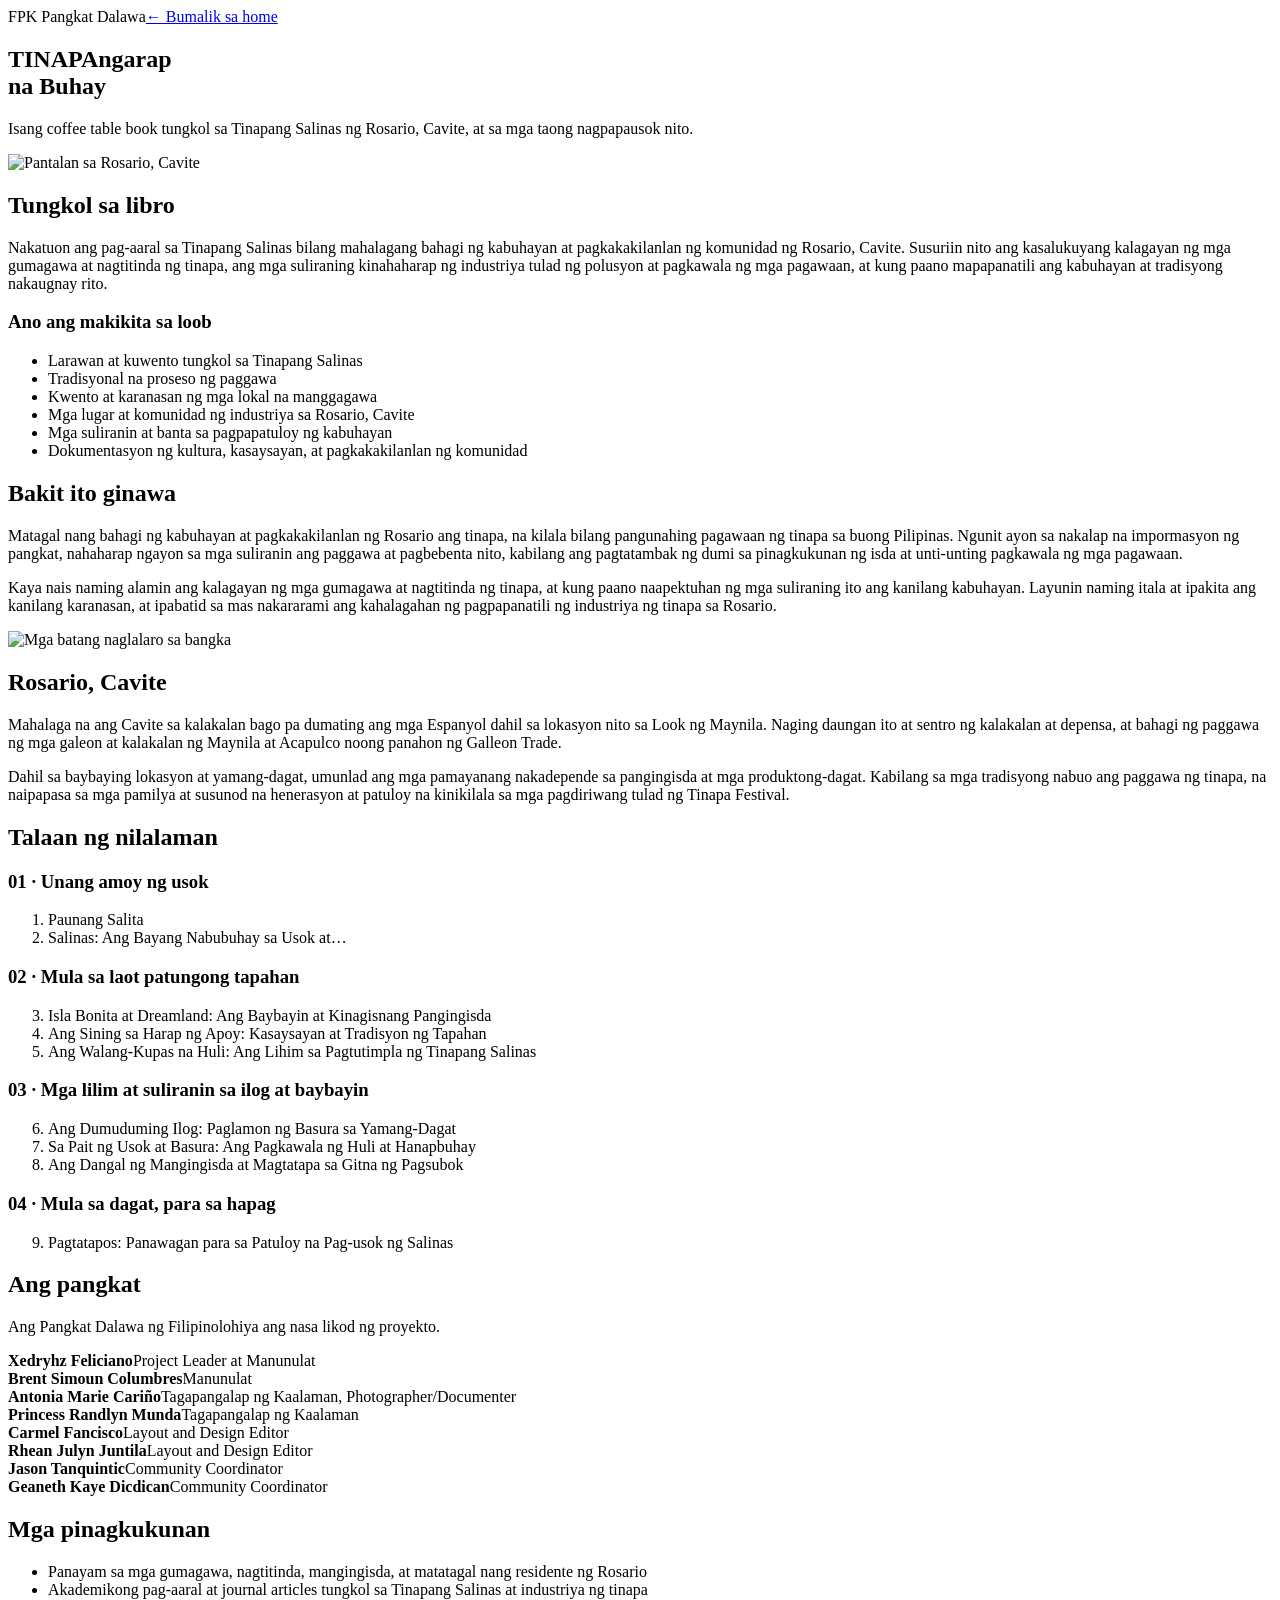
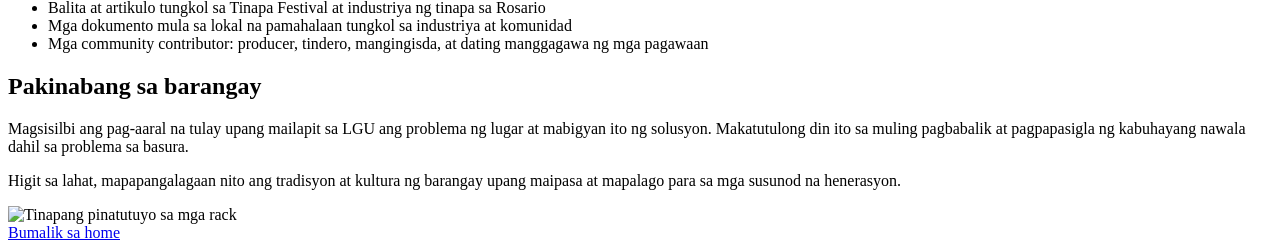
==== about.html @ 9667ff53 "Changes to be committed: 	new file:   about.css 	new file:   about.html  Changes not staged for comm" ====
<!DOCTYPE html>
<html lang="fil">
<head>
  <meta charset="UTF-8">
  <meta name="viewport" content="width=device-width, initial-scale=1.0">
  <title>Tungkol sa libro at sa pangkat | TINAPAngarap na Buhay</title>
  <link rel="preconnect" href="https://fonts.googleapis.com">
  <link href="https://fonts.googleapis.com/css2?family=Lora:wght@400;600&family=Poppins:wght@500;600;800&display=swap" rel="stylesheet">
  <link rel="stylesheet" href="about.css">
</head>
<body>
  <div class="bar"><span>FPK Pangkat Dalawa</span><a href="index.html">← Bumalik sa home</a></div>

  <section class="hero">
    <h1>TINAPAngarap<br>na Buhay</h1>
    <p class="lead">Isang coffee table book tungkol sa Tinapang Salinas ng Rosario, Cavite, at sa mga taong nagpapausok nito.</p>
    <img src="img/pier.jpg" alt="Pantalan sa Rosario, Cavite">
  </section>

  <section>
    <h2>Tungkol sa libro</h2>
    <p>Nakatuon ang pag-aaral sa Tinapang Salinas bilang mahalagang bahagi ng kabuhayan at pagkakakilanlan ng komunidad ng Rosario, Cavite. Susuriin nito ang kasalukuyang kalagayan ng mga gumagawa at nagtitinda ng tinapa, ang mga suliraning kinahaharap ng industriya tulad ng polusyon at pagkawala ng mga pagawaan, at kung paano mapapanatili ang kabuhayan at tradisyong nakaugnay rito.</p>
    <h3>Ano ang makikita sa loob</h3>
    <ul class="plain">
      <li>Larawan at kuwento tungkol sa Tinapang Salinas</li>
      <li>Tradisyonal na proseso ng paggawa</li>
      <li>Kwento at karanasan ng mga lokal na manggagawa</li>
      <li>Mga lugar at komunidad ng industriya sa Rosario, Cavite</li>
      <li>Mga suliranin at banta sa pagpapatuloy ng kabuhayan</li>
      <li>Dokumentasyon ng kultura, kasaysayan, at pagkakakilanlan ng komunidad</li>
    </ul>
  </section>

  <section class="split">
    <div>
      <h2>Bakit ito ginawa</h2>
      <p>Matagal nang bahagi ng kabuhayan at pagkakakilanlan ng Rosario ang tinapa, na kilala bilang pangunahing pagawaan ng tinapa sa buong Pilipinas. Ngunit ayon sa nakalap na impormasyon ng pangkat, nahaharap ngayon sa mga suliranin ang paggawa at pagbebenta nito, kabilang ang pagtatambak ng dumi sa pinagkukunan ng isda at unti-unting pagkawala ng mga pagawaan.</p>
      <p>Kaya nais naming alamin ang kalagayan ng mga gumagawa at nagtitinda ng tinapa, at kung paano naapektuhan ng mga suliraning ito ang kanilang kabuhayan. Layunin naming itala at ipakita ang kanilang karanasan, at ipabatid sa mas nakararami ang kahalagahan ng pagpapanatili ng industriya ng tinapa sa Rosario.</p>
    </div>
    <img src="img/kids.jpg" alt="Mga batang naglalaro sa bangka">
  </section>

  <section>
    <h2>Rosario, Cavite</h2>
    <p>Mahalaga na ang Cavite sa kalakalan bago pa dumating ang mga Espanyol dahil sa lokasyon nito sa Look ng Maynila. Naging daungan ito at sentro ng kalakalan at depensa, at bahagi ng paggawa ng mga galeon at kalakalan ng Maynila at Acapulco noong panahon ng Galleon Trade.</p>
    <p>Dahil sa baybaying lokasyon at yamang-dagat, umunlad ang mga pamayanang nakadepende sa pangingisda at mga produktong-dagat. Kabilang sa mga tradisyong nabuo ang paggawa ng tinapa, na naipapasa sa mga pamilya at susunod na henerasyon at patuloy na kinikilala sa mga pagdiriwang tulad ng Tinapa Festival.</p>
  </section>

  <section>
    <h2>Talaan ng nilalaman</h2>
    <h3>01 · Unang amoy ng usok</h3>
    <ol start="1"><li>Paunang Salita</li><li>Salinas: Ang Bayang Nabubuhay sa Usok at…</li></ol>
    <h3>02 · Mula sa laot patungong tapahan</h3>
    <ol start="3"><li>Isla Bonita at Dreamland: Ang Baybayin at Kinagisnang Pangingisda</li><li>Ang Sining sa Harap ng Apoy: Kasaysayan at Tradisyon ng Tapahan</li><li>Ang Walang-Kupas na Huli: Ang Lihim sa Pagtutimpla ng Tinapang Salinas</li></ol>
    <h3>03 · Mga lilim at suliranin sa ilog at baybayin</h3>
    <ol start="6"><li>Ang Dumuduming Ilog: Paglamon ng Basura sa Yamang-Dagat</li><li>Sa Pait ng Usok at Basura: Ang Pagkawala ng Huli at Hanapbuhay</li><li>Ang Dangal ng Mangingisda at Magtatapa sa Gitna ng Pagsubok</li></ol>
    <h3>04 · Mula sa dagat, para sa hapag</h3>
    <ol start="9"><li>Pagtatapos: Panawagan para sa Patuloy na Pag-usok ng Salinas</li></ol>
  </section>

  <section>
    <h2>Ang pangkat</h2>
    <p>Ang Pangkat Dalawa ng Filipinolohiya ang nasa likod ng proyekto.</p>
    <div class="people">
      <div class="person"><b>Xedryhz Feliciano</b><span>Project Leader at Manunulat</span></div>
      <div class="person"><b>Brent Simoun Columbres</b><span>Manunulat</span></div>
      <div class="person"><b>Antonia Marie Cariño</b><span>Tagapangalap ng Kaalaman, Photographer/Documenter</span></div>
      <div class="person"><b>Princess Randlyn Munda</b><span>Tagapangalap ng Kaalaman</span></div>
      <div class="person"><b>Carmel Fancisco</b><span>Layout and Design Editor</span></div>
      <div class="person"><b>Rhean Julyn Juntila</b><span>Layout and Design Editor</span></div>
      <div class="person"><b>Jason Tanquintic</b><span>Community Coordinator</span></div>
      <div class="person"><b>Geaneth Kaye Dicdican</b><span>Community Coordinator</span></div>
    </div>
  </section>

  <section>
    <h2>Mga pinagkukunan</h2>
    <ul class="plain">
      <li>Panayam sa mga gumagawa, nagtitinda, mangingisda, at matatagal nang residente ng Rosario</li>
      <li>Akademikong pag-aaral at journal articles tungkol sa Tinapang Salinas at industriya ng tinapa</li>
      <li>Balita at artikulo tungkol sa Tinapa Festival at industriya ng tinapa sa Rosario</li>
      <li>Mga dokumento mula sa lokal na pamahalaan tungkol sa industriya at komunidad</li>
      <li>Mga community contributor: producer, tindero, mangingisda, at dating manggagawa ng mga pagawaan</li>
    </ul>
  </section>

  <section class="split">
    <div>
      <h2>Pakinabang sa barangay</h2>
      <p>Magsisilbi ang pag-aaral na tulay upang mailapit sa LGU ang problema ng lugar at mabigyan ito ng solusyon. Makatutulong din ito sa muling pagbabalik at pagpapasigla ng kabuhayang nawala dahil sa problema sa basura.</p>
      <p>Higit sa lahat, mapapangalagaan nito ang tradisyon at kultura ng barangay upang maipasa at mapalago para sa mga susunod na henerasyon.</p>
    </div>
    <img src="img/racks.jpg" alt="Tinapang pinatutuyo sa mga rack">
  </section>

  <section class="end">
    <a class="cta" href="index.html">Bumalik sa home</a>
  </section>
</body>
</html>
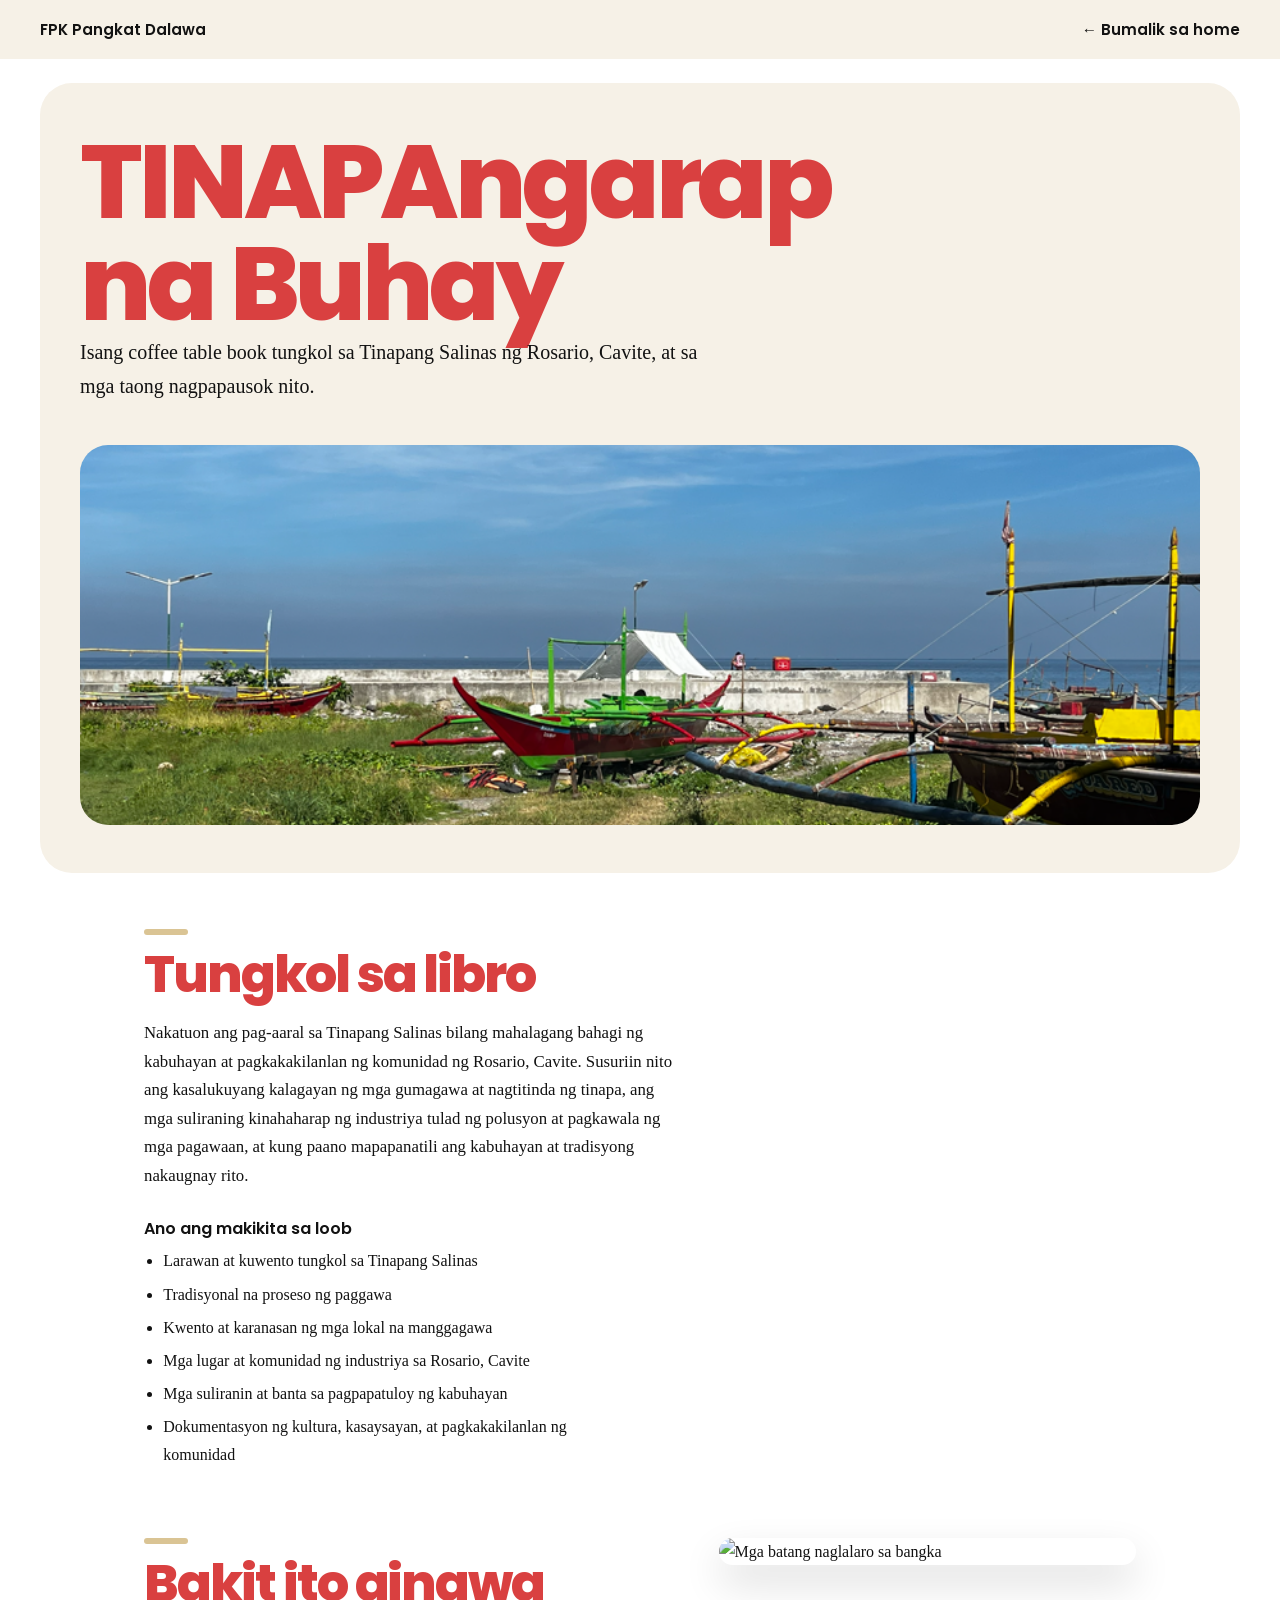
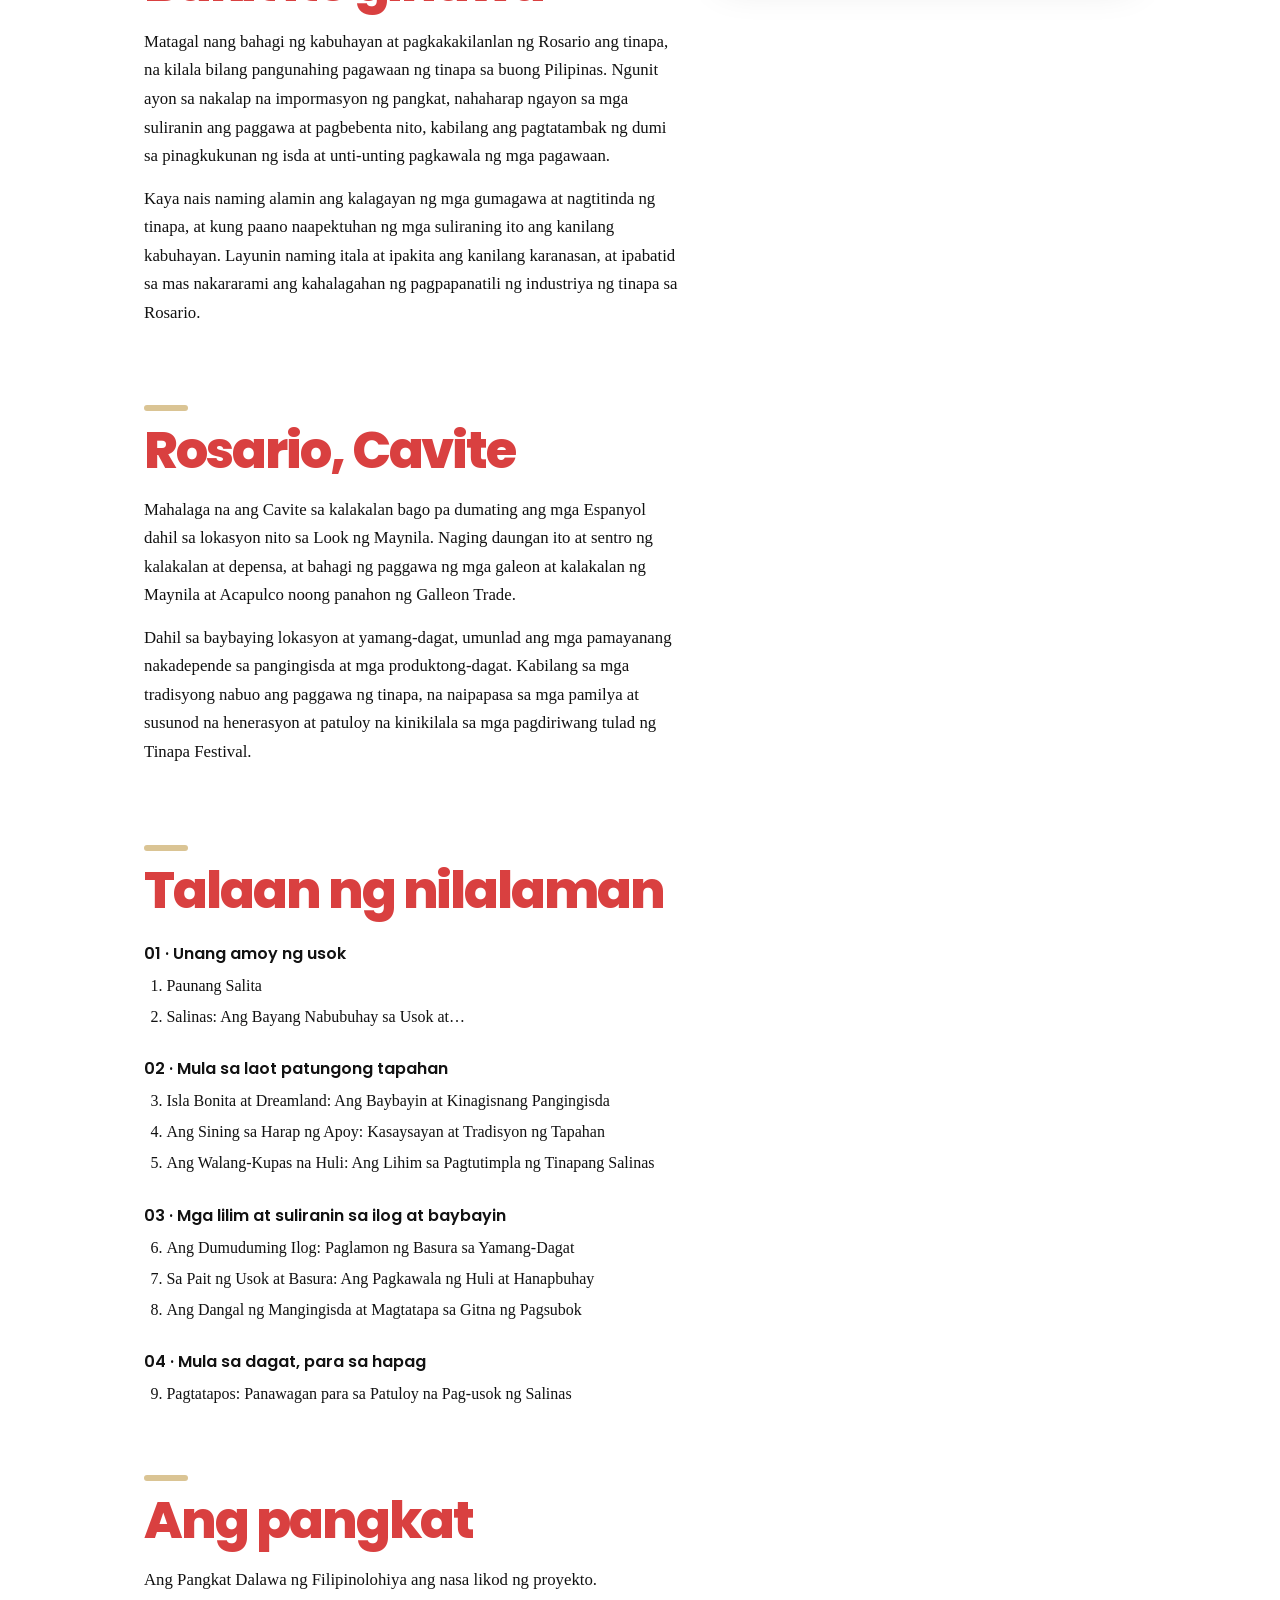
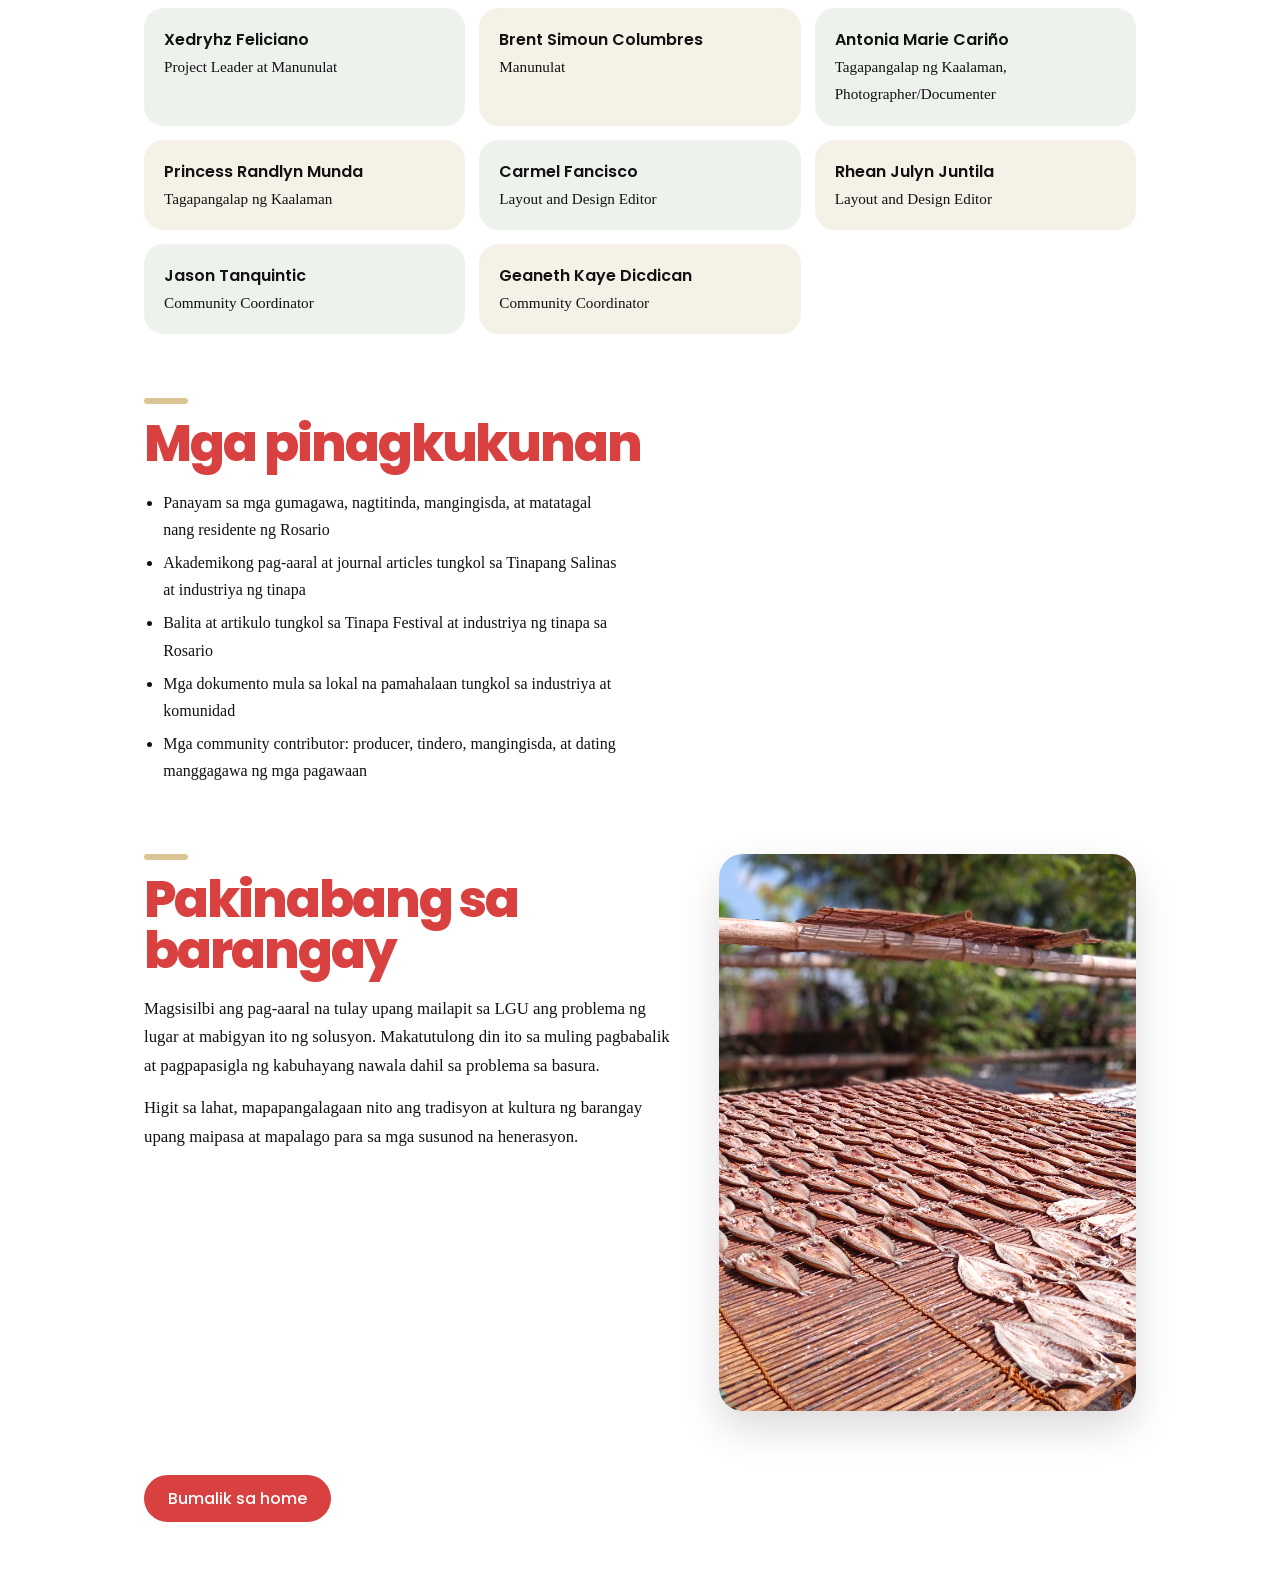
==== commit b5e3355f: "Changes to be committed: 	modified:   about.html 	modified:   index.html" ====
--- a/about.html
+++ b/about.html
@@ -14,7 +14,7 @@
   <section class="hero">
     <h1>TINAPAngarap<br>na Buhay</h1>
     <p class="lead">Isang coffee table book tungkol sa Tinapang Salinas ng Rosario, Cavite, at sa mga taong nagpapausok nito.</p>
-    <img src="img/pier.jpg" alt="Pantalan sa Rosario, Cavite">
+    <img src="images/bangka.png" alt="Pantalan sa Rosario, Cavite">
   </section>
 
   <section>
@@ -90,7 +90,7 @@
       <p>Magsisilbi ang pag-aaral na tulay upang mailapit sa LGU ang problema ng lugar at mabigyan ito ng solusyon. Makatutulong din ito sa muling pagbabalik at pagpapasigla ng kabuhayang nawala dahil sa problema sa basura.</p>
       <p>Higit sa lahat, mapapangalagaan nito ang tradisyon at kultura ng barangay upang maipasa at mapalago para sa mga susunod na henerasyon.</p>
     </div>
-    <img src="img/racks.jpg" alt="Tinapang pinatutuyo sa mga rack">
+    <img src="images/isda1.jpg" alt="Tinapang pinatutuyo sa mga rack">
   </section>
 
   <section class="end">
--- a/about.css
+++ b/about.css
@@ -0,0 +1,45 @@
+:root { --red: #d94040; --ink: #121212; --sand: #dac494; }
+* { box-sizing: border-box; margin: 0; }
+body { background: #fff; color: var(--ink); font-family: "Lora", serif; line-height: 1.7; }
+a { color: inherit; }
+.bar {
+  display: flex; justify-content: space-between; gap: 16px; flex-wrap: wrap;
+  padding: 18px 40px; background: #f6f1e7;
+  font: 600 0.95rem "Poppins", sans-serif;
+}
+.bar a { text-decoration: none; }
+.bar a:hover { color: var(--red); }
+h1, h2 {
+  font-family: "Poppins", sans-serif; font-weight: 800; color: var(--red);
+  letter-spacing: -0.04em; line-height: 0.98;
+}
+h1 { font-size: clamp(2.6rem, 9vw, 6.5rem); }
+h2 { font-size: clamp(1.9rem, 4.5vw, 3.2rem); margin-bottom: 20px; }
+h3 { font: 600 1rem "Poppins", sans-serif; margin: 26px 0 6px; }
+section { max-width: 1040px; margin: 0 auto; padding: 56px 24px 8px; }
+p { max-width: 64ch; margin-bottom: 14px; font-size: 1.05rem; }
+.lead { font-size: 1.25rem; }
+.hero { padding-top: 48px; }
+.hero img { width: 100%; max-height: 420px; object-fit: cover; margin-top: 28px; border-radius: 28px; }
+.split { display: grid; grid-template-columns: 1.3fr 1fr; gap: 32px; align-items: start; }
+.split img { width: 100%; border-radius: 24px; box-shadow: 0 18px 40px rgba(0,0,0,.14); }
+ul.plain { padding-left: 1.2em; max-width: 60ch; }
+ul.plain li { margin-bottom: 6px; }
+.people { display: grid; grid-template-columns: repeat(auto-fill, minmax(240px, 1fr)); gap: 14px; margin-top: 8px; }
+.person { background: #edf2ed; border-radius: 20px; padding: 18px 20px; }
+.person:nth-child(even) { background: #f6f1e7; }
+.person b { display: block; font-family: "Poppins", sans-serif; font-weight: 600; }
+.person span { font-size: 0.95rem; }
+ol { padding-left: 1.4em; max-width: 64ch; }
+ol li { margin-bottom: 4px; }
+.end { text-align: left; padding-bottom: 72px; }
+.cta {
+  display: inline-block; background: var(--red); color: #fff; padding: 11px 24px;
+  font: 500 1rem "Poppins", sans-serif; text-decoration: none; border-radius: 999px;
+}
+.cta:hover { background: var(--ink); border-color: var(--ink); }
+@media (max-width: 760px) { .split { grid-template-columns: 1fr; } .bar { padding: 14px 16px; } }
+
+h2::before { content: ""; display: block; width: 44px; height: 6px; border-radius: 3px; background: var(--sand); margin-bottom: 14px; }
+.hero { background: #f6f1e7; max-width: none; margin: 24px 40px 0; border-radius: 32px; padding: 48px 40px 40px; }
+.hero img { max-height: 380px; }
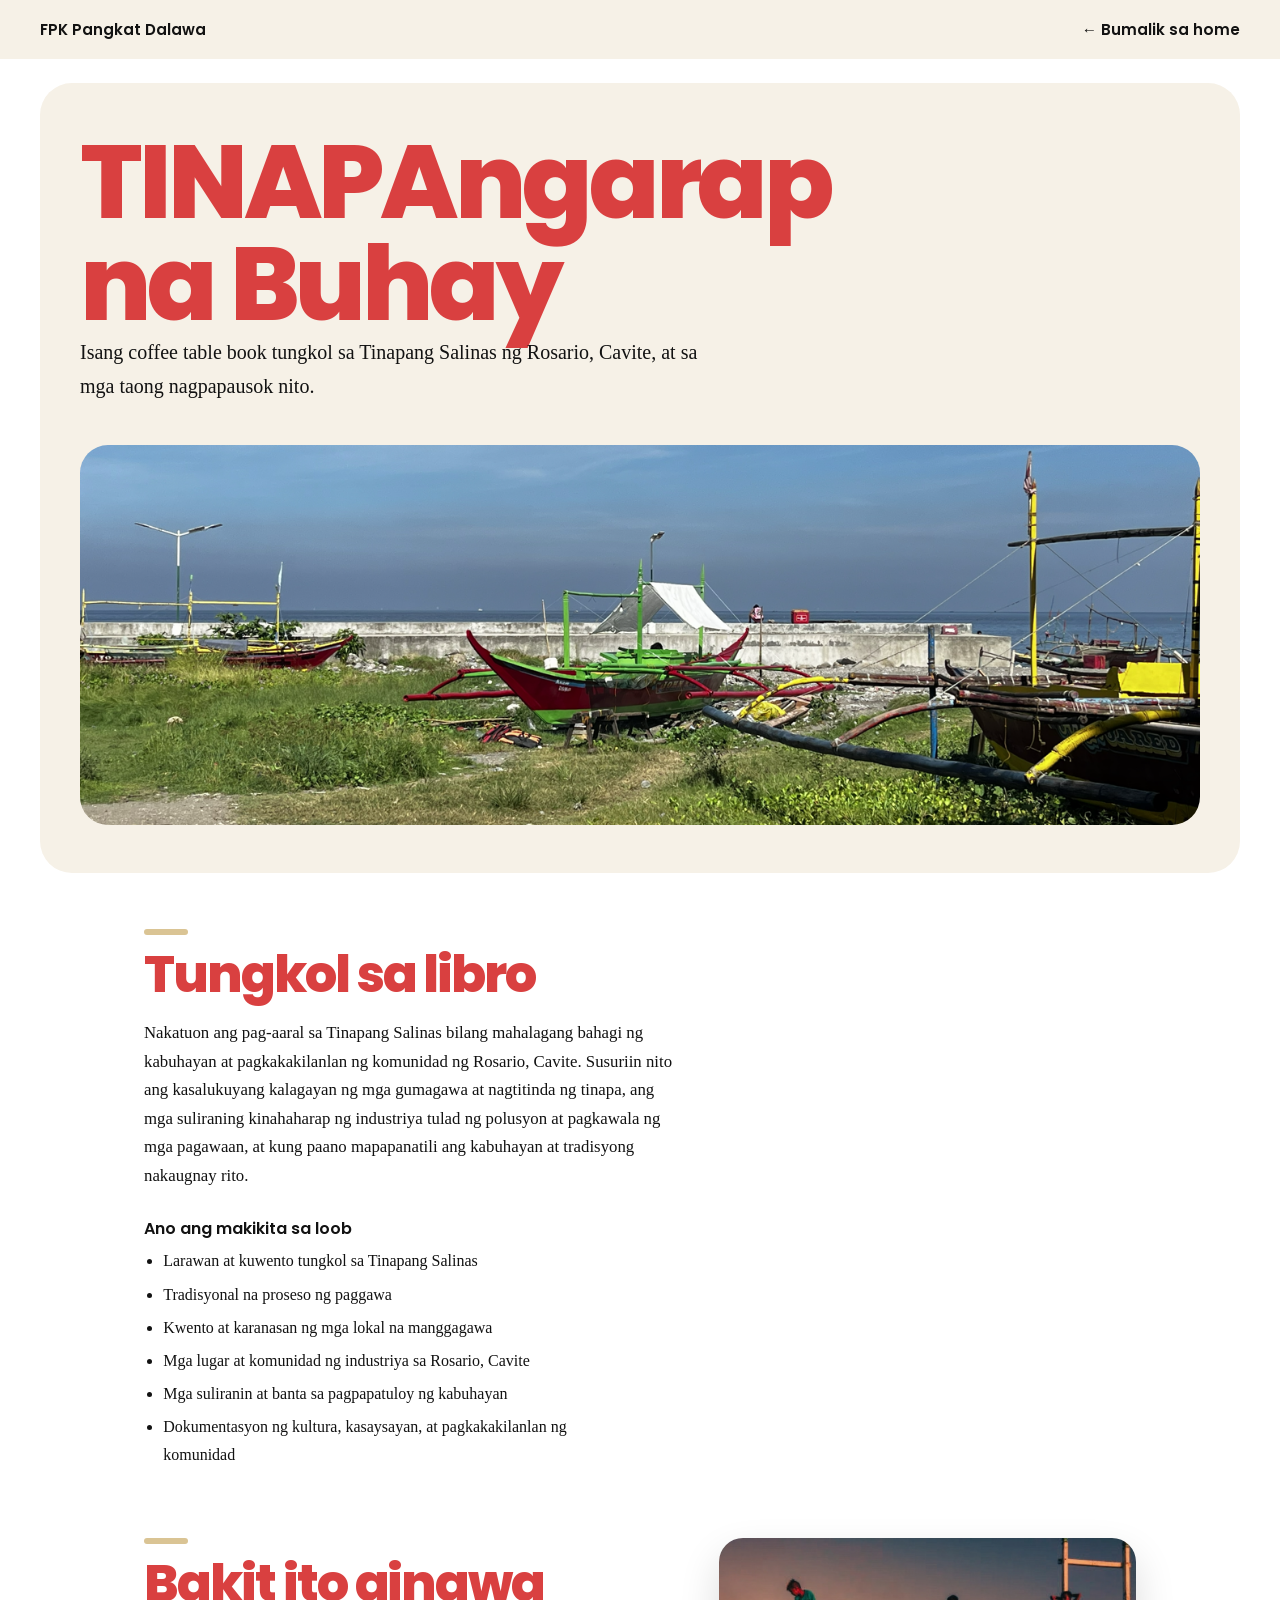
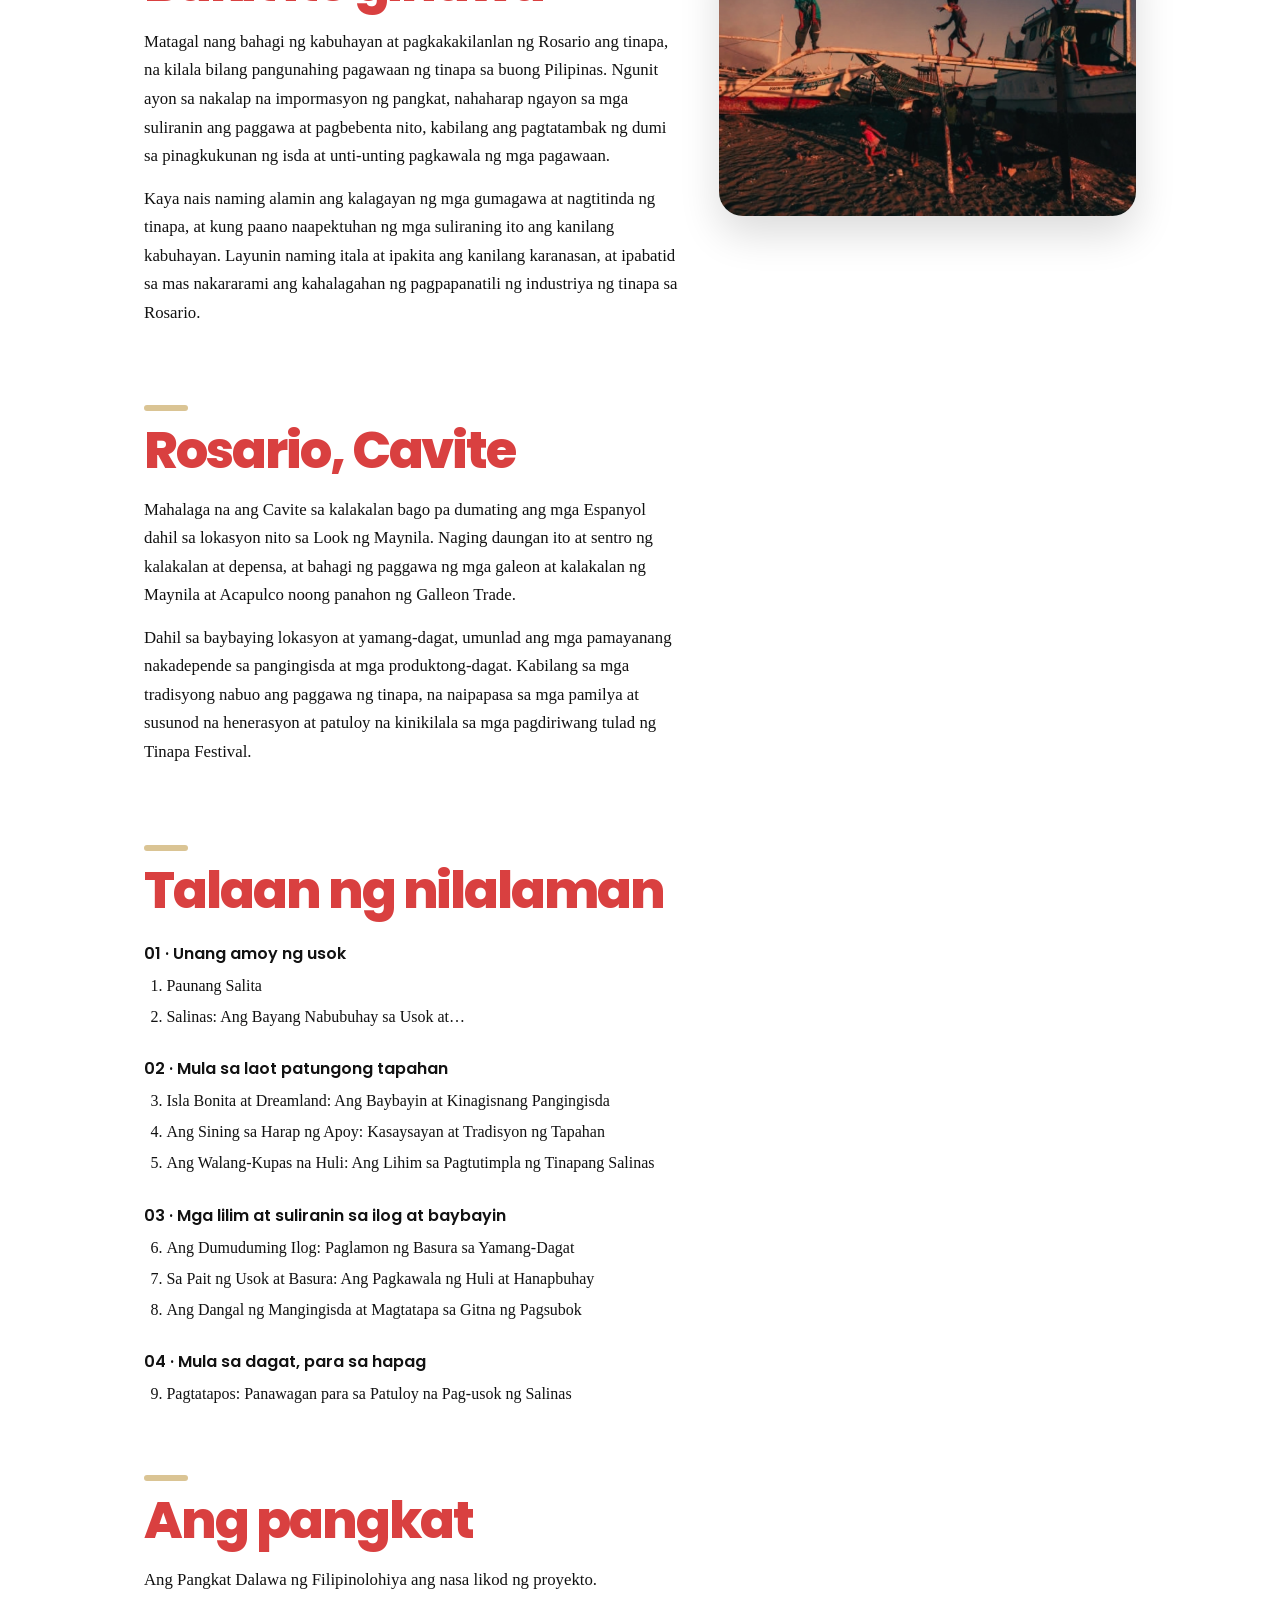
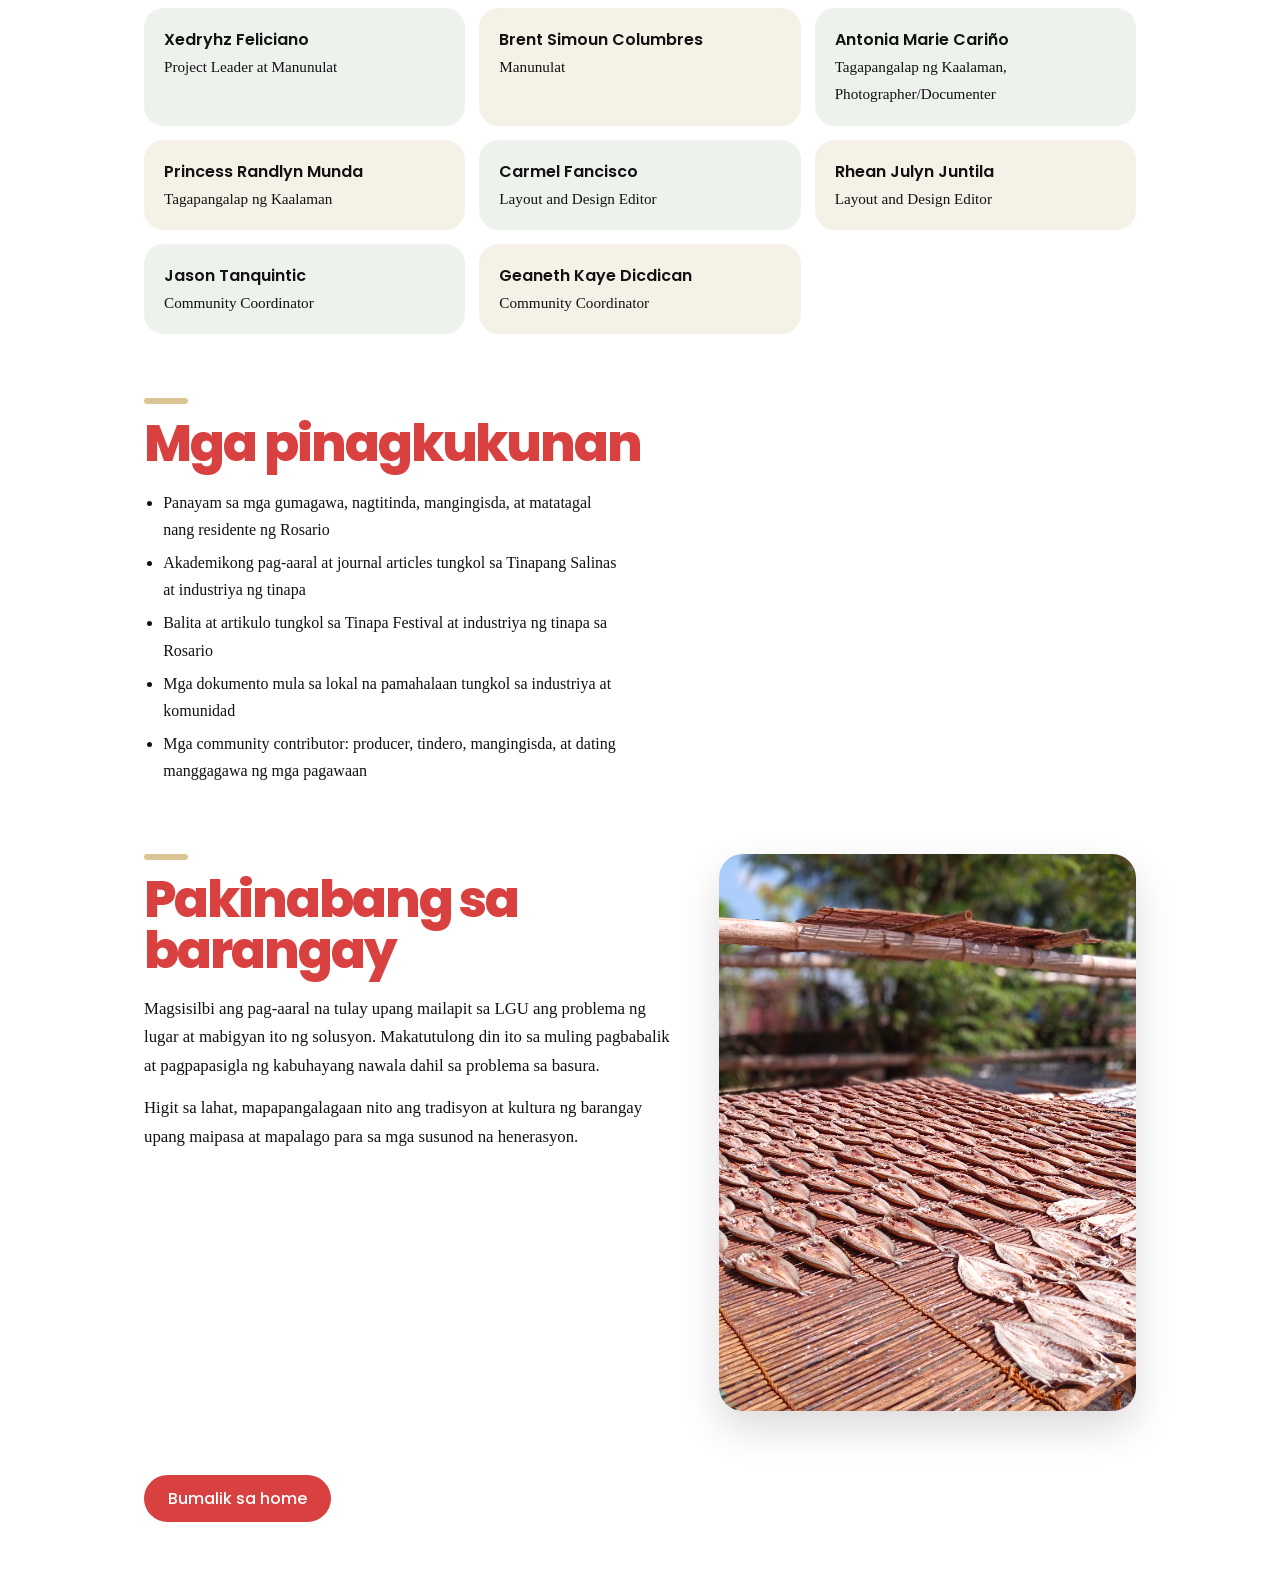
==== commit 8c82faa4: "Changes to be committed: 	modified:   about.html 	modified:   images/bangka.png" ====
--- a/about.html
+++ b/about.html
@@ -37,7 +37,7 @@
       <p>Matagal nang bahagi ng kabuhayan at pagkakakilanlan ng Rosario ang tinapa, na kilala bilang pangunahing pagawaan ng tinapa sa buong Pilipinas. Ngunit ayon sa nakalap na impormasyon ng pangkat, nahaharap ngayon sa mga suliranin ang paggawa at pagbebenta nito, kabilang ang pagtatambak ng dumi sa pinagkukunan ng isda at unti-unting pagkawala ng mga pagawaan.</p>
       <p>Kaya nais naming alamin ang kalagayan ng mga gumagawa at nagtitinda ng tinapa, at kung paano naapektuhan ng mga suliraning ito ang kanilang kabuhayan. Layunin naming itala at ipakita ang kanilang karanasan, at ipabatid sa mas nakararami ang kahalagahan ng pagpapanatili ng industriya ng tinapa sa Rosario.</p>
     </div>
-    <img src="img/kids.jpg" alt="Mga batang naglalaro sa bangka">
+    <img src="images/bata.png" alt="Mga batang naglalaro sa bangka">
   </section>
 
   <section>
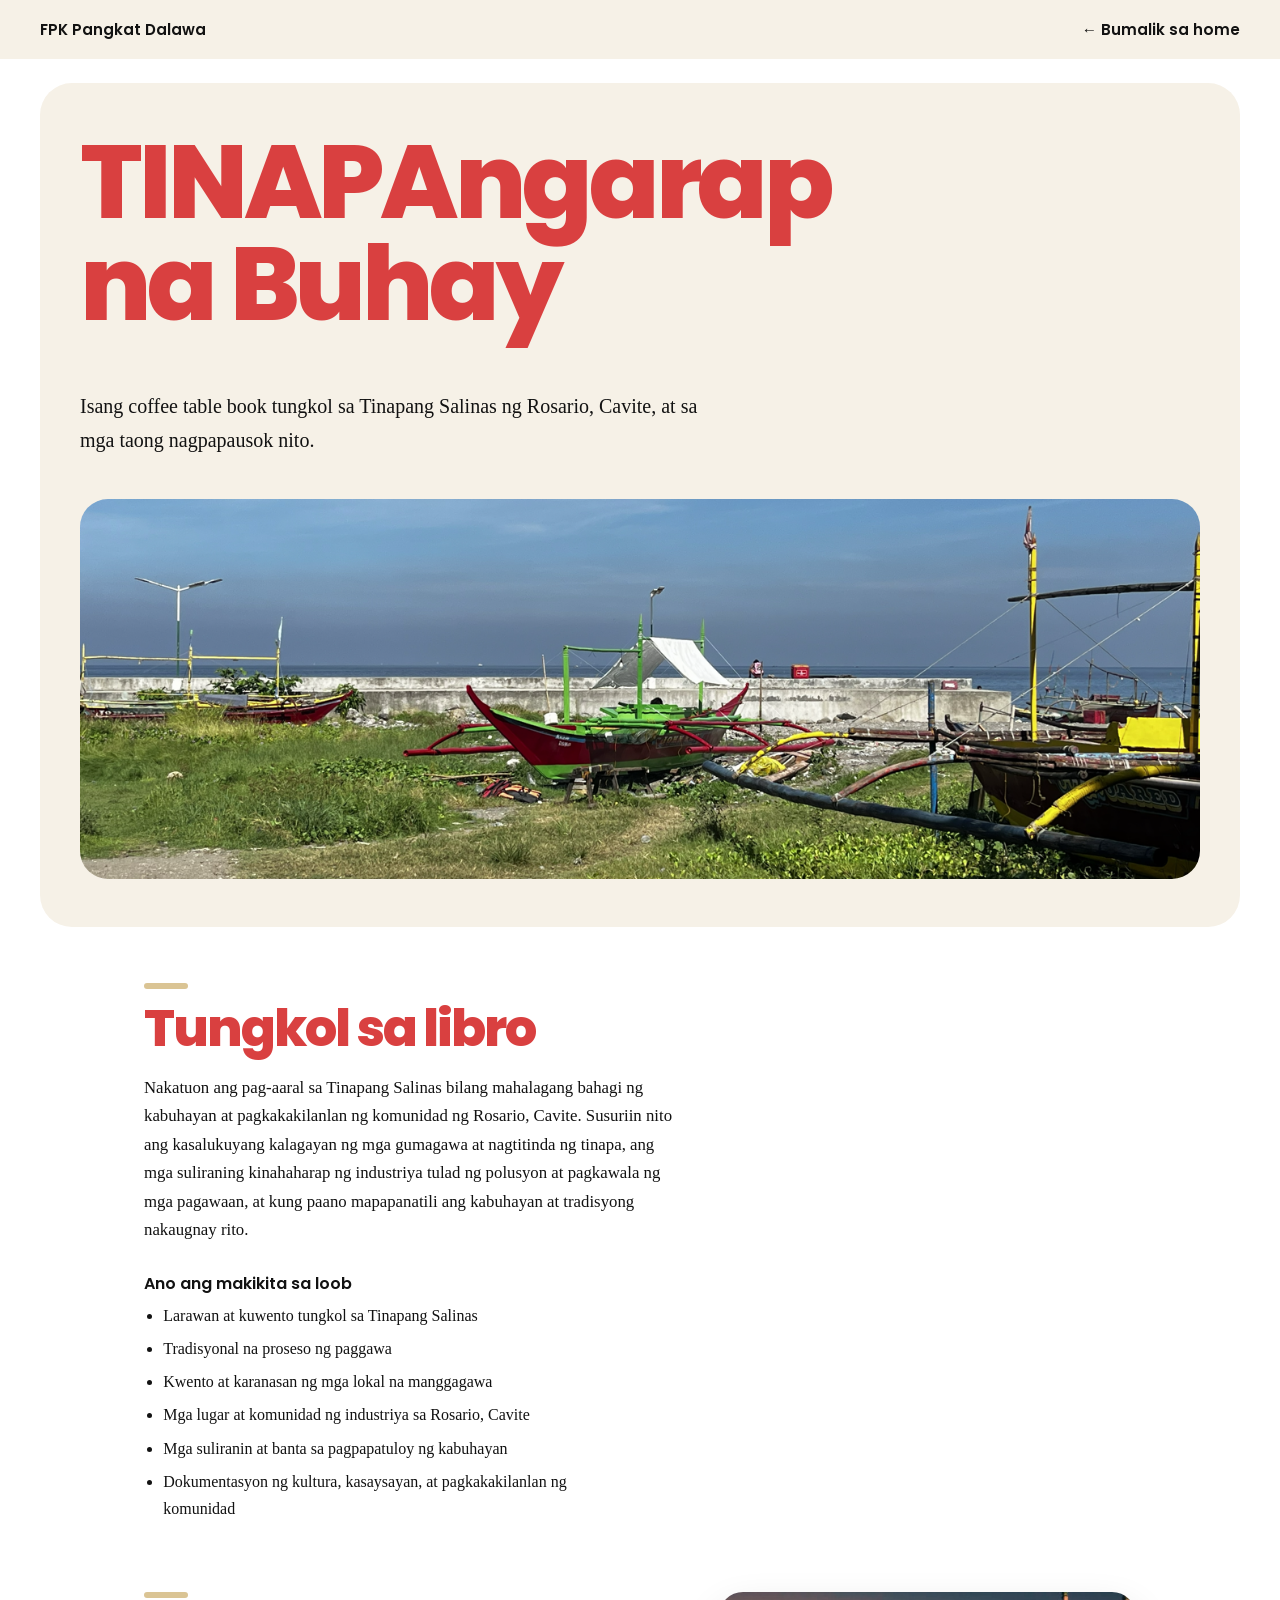
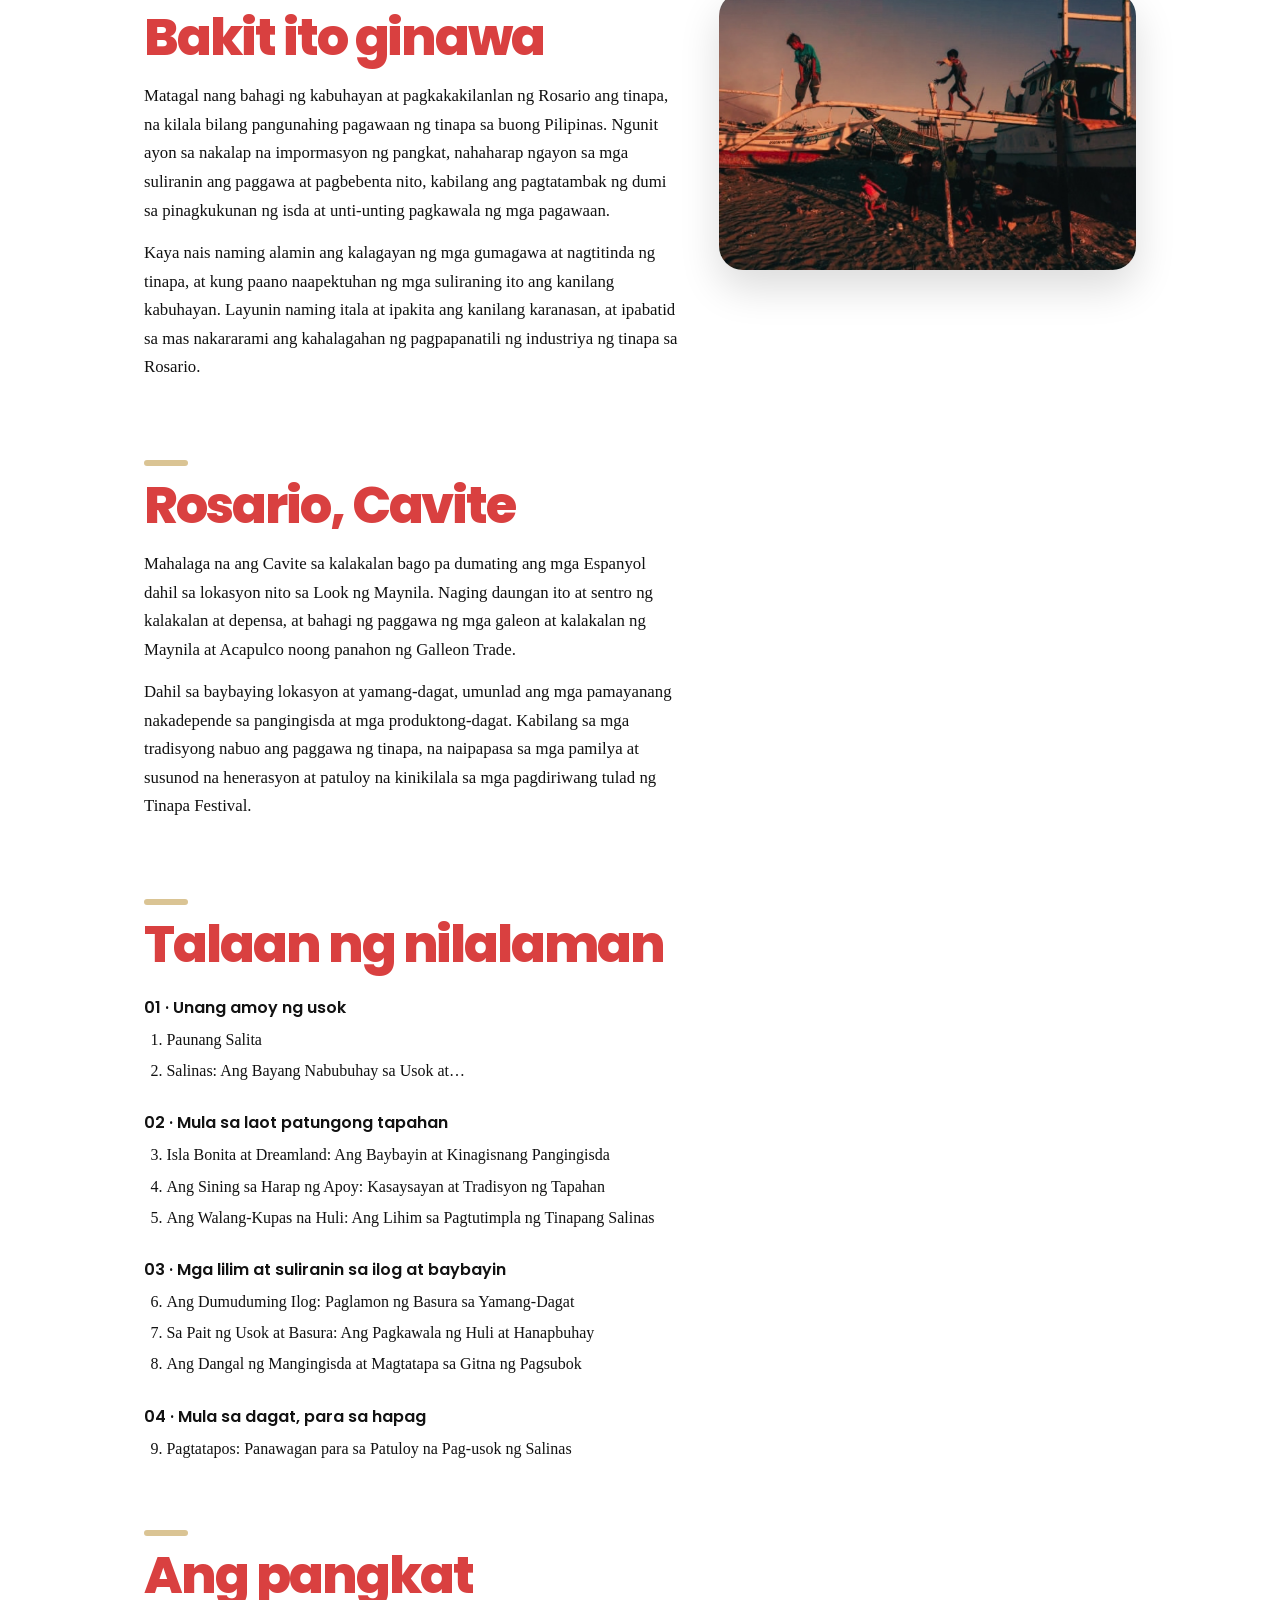
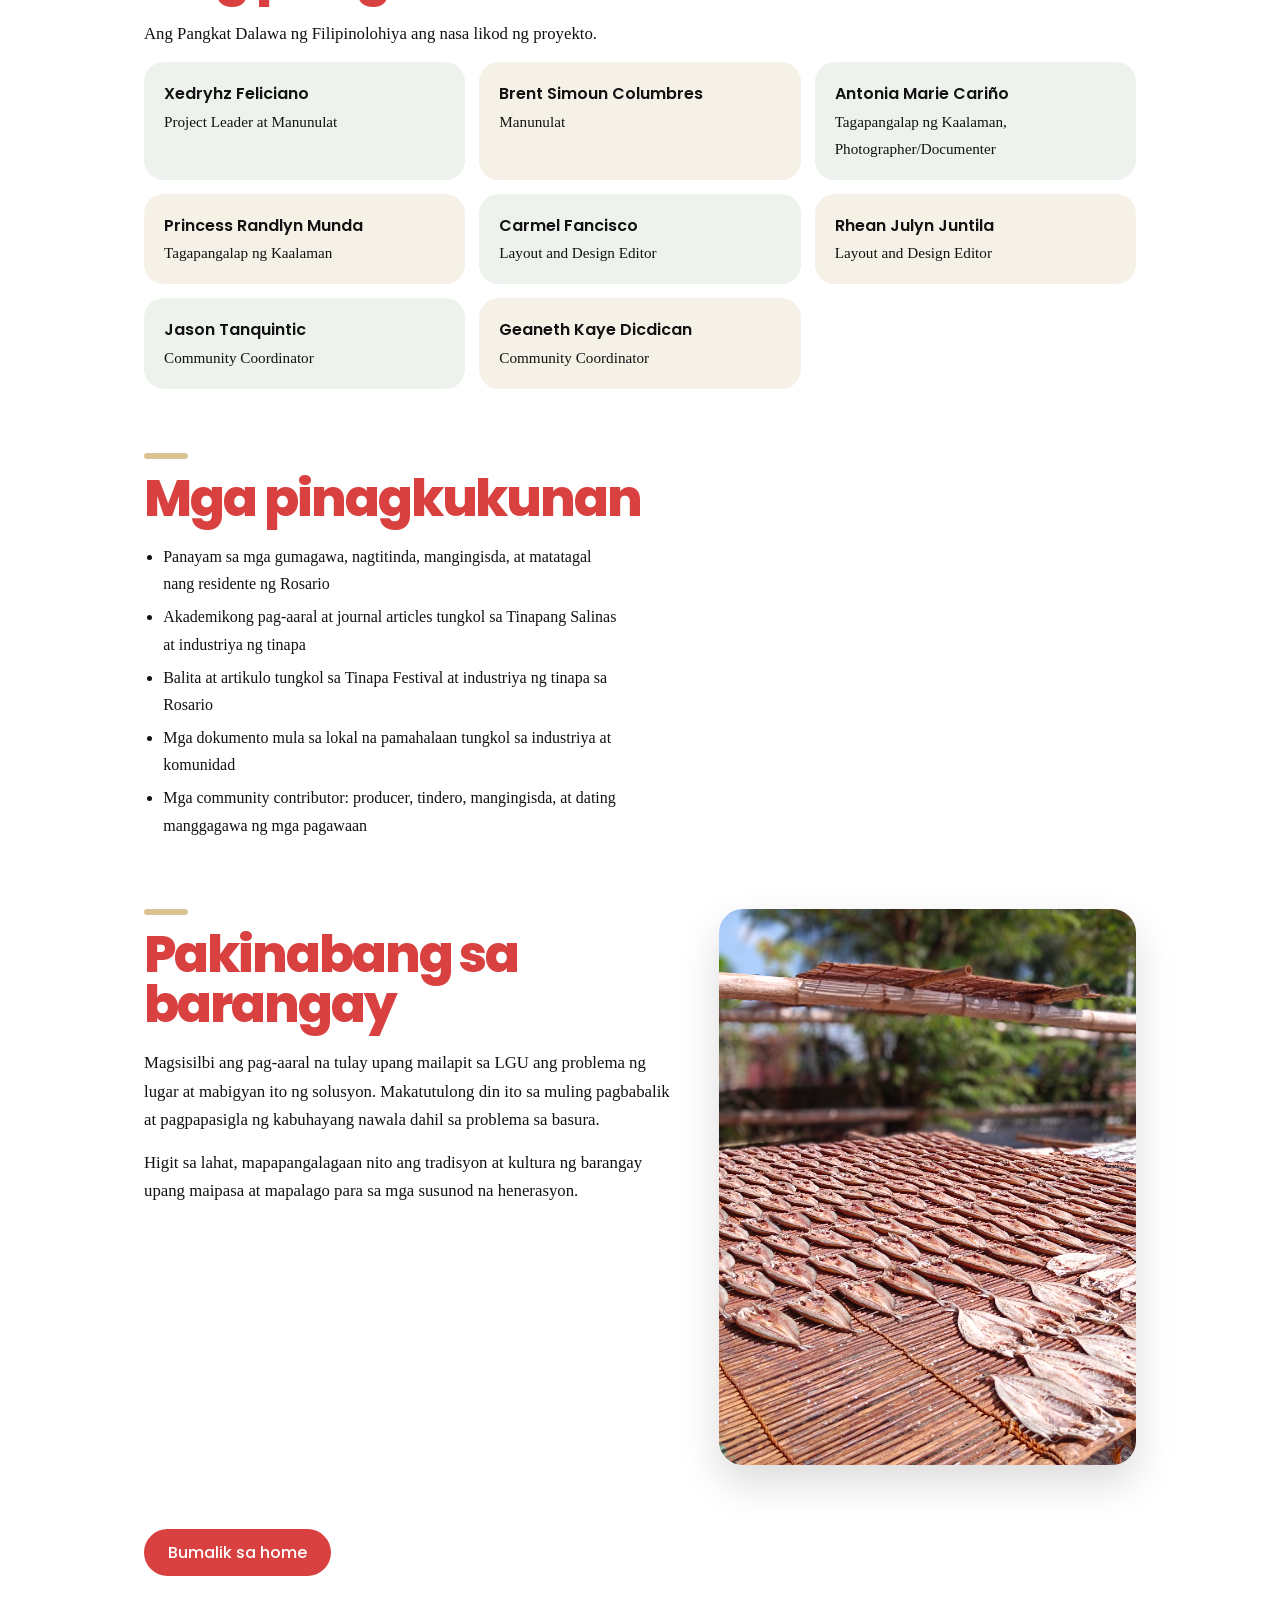
==== commit b2e939ea: "Changes to be committed: 	modified:   about.html 	modified:   index.html" ====
--- a/about.html
+++ b/about.html
@@ -13,6 +13,7 @@
 
   <section class="hero">
     <h1>TINAPAngarap<br>na Buhay</h1>
+    <br> <br>
     <p class="lead">Isang coffee table book tungkol sa Tinapang Salinas ng Rosario, Cavite, at sa mga taong nagpapausok nito.</p>
     <img src="images/bangka.png" alt="Pantalan sa Rosario, Cavite">
   </section>
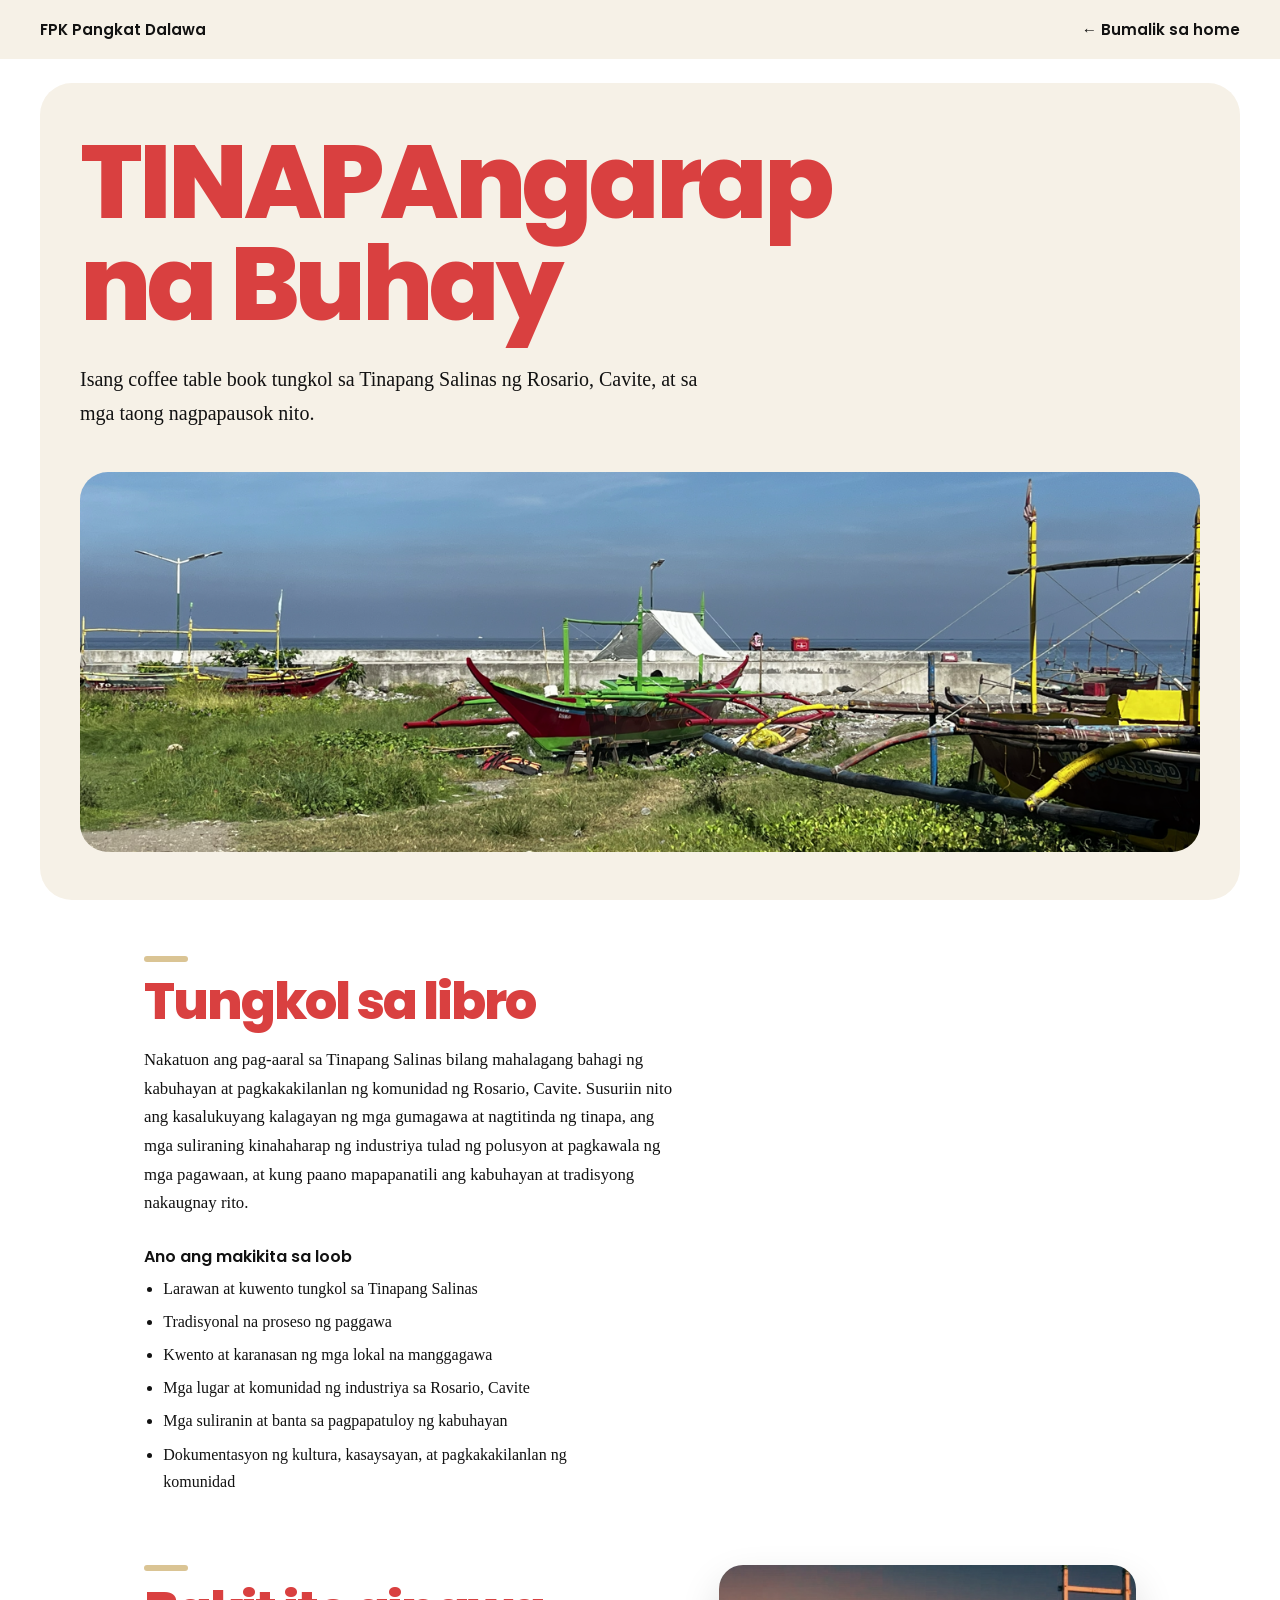
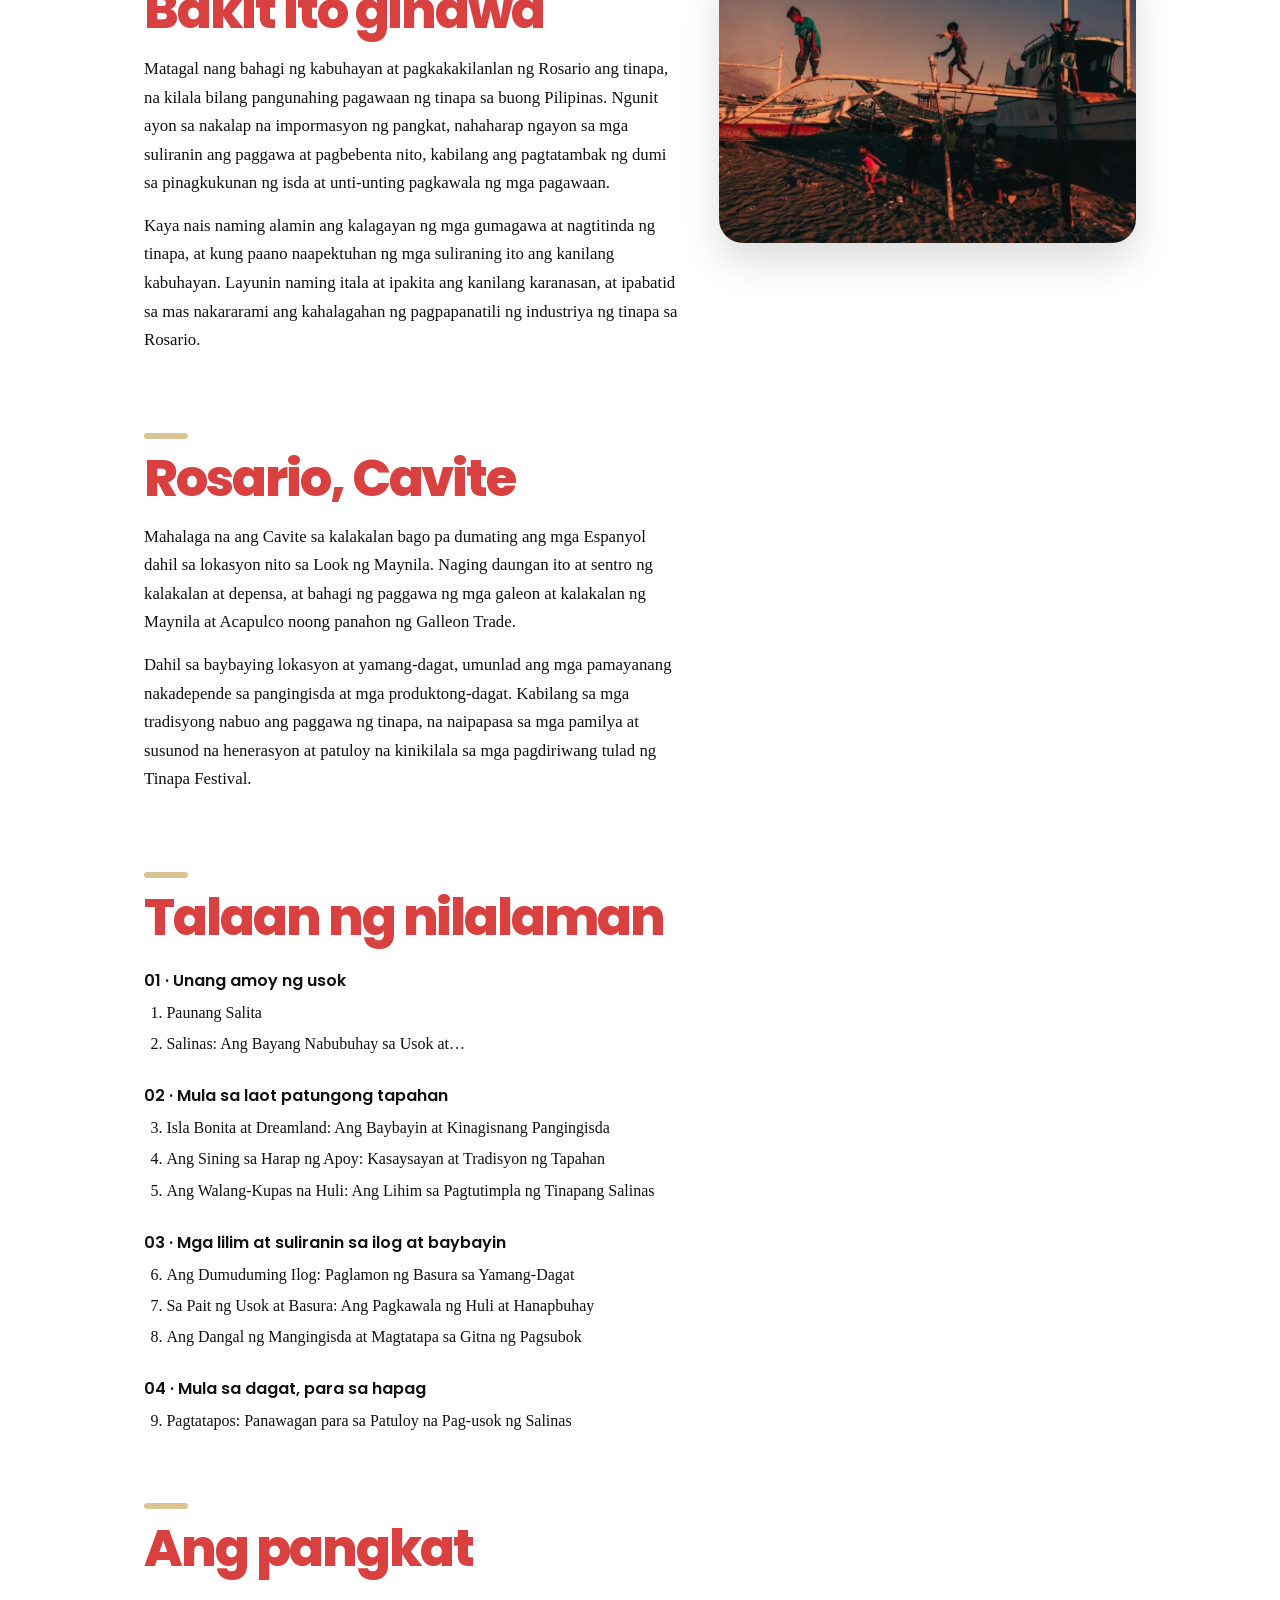
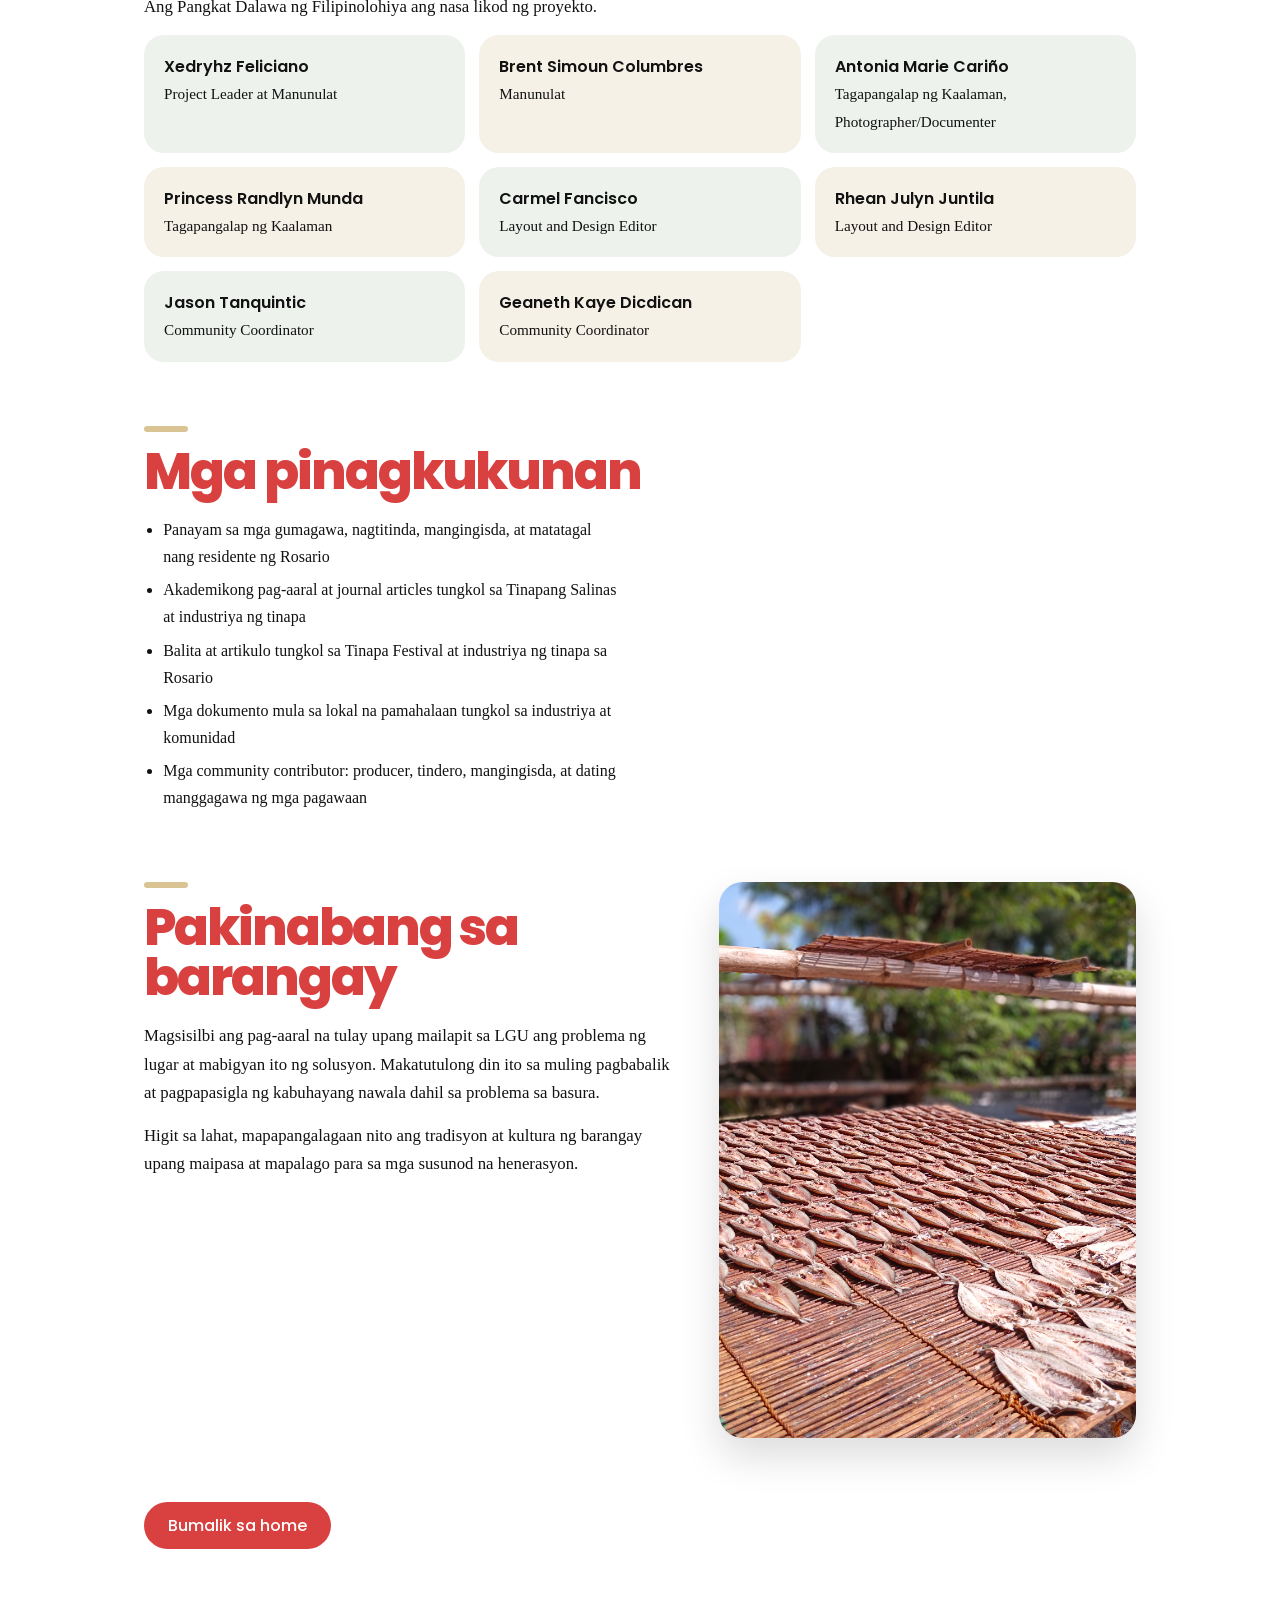
==== commit 5258395c: "Changes to be committed: 	modified:   about.html" ====
--- a/about.html
+++ b/about.html
@@ -13,7 +13,7 @@
 
   <section class="hero">
     <h1>TINAPAngarap<br>na Buhay</h1>
-    <br> <br>
+    <br> 
     <p class="lead">Isang coffee table book tungkol sa Tinapang Salinas ng Rosario, Cavite, at sa mga taong nagpapausok nito.</p>
     <img src="images/bangka.png" alt="Pantalan sa Rosario, Cavite">
   </section>
